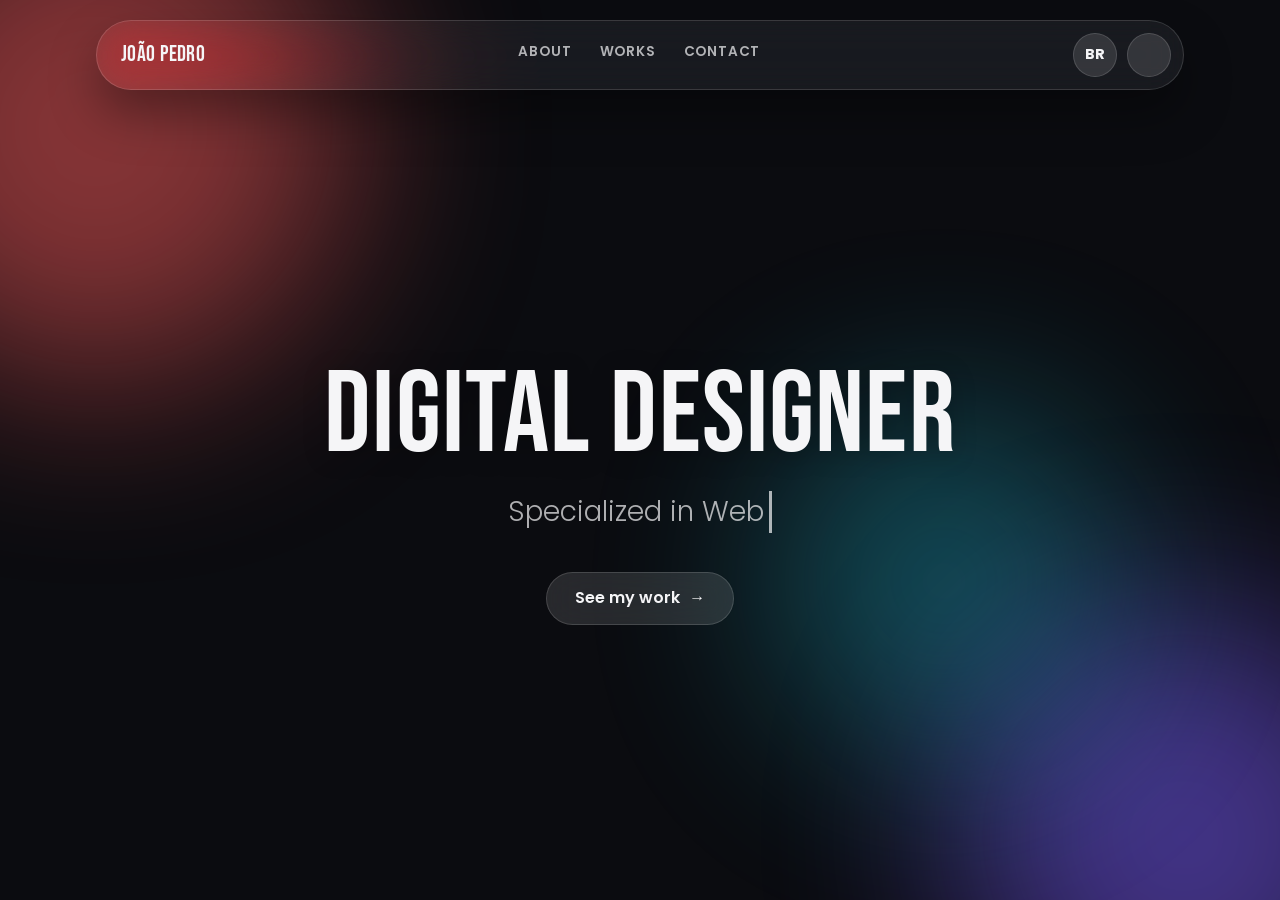
==== index.html @ 646c5cf9 "Redesign completo: glassmorphism, responsividade, timeline de experiencia e ajustes de UX" ====
<!DOCTYPE html>
<html lang="pt-br">

<head>
    <meta charset="UTF-8">
    <meta name="viewport" content="width=device-width, initial-scale=1.0">
    <title>Portfolio - João Pedro</title>
    <link rel="icon" type="image/svg+xml" href="./icons/favicon.svg">
    <meta name="theme-color" content="#ff5c5c">

    <link rel="preconnect" href="https://fonts.googleapis.com">
    <link rel="preconnect" href="https://fonts.gstatic.com" crossorigin>
    <link href="https://fonts.googleapis.com/css2?family=Bebas+Neue&family=Poppins:wght@300;400;500;600;700&display=swap"
        rel="stylesheet">
    <link rel="stylesheet" href="./css/base.css">
    <link rel="stylesheet" href="./css/index.css">
</head>

<body class="dark-theme">
    <div class="aurora-bg" aria-hidden="true">
        <span></span>
        <span></span>
        <span></span>
    </div>

    <div class="background-header">
        <div class="header">
            <a href="index.html" class="nome">
                <h1>João Pedro</h1>
            </a>

            <div class="about">
                <h1 class="About">
                    <a href="about.html">
                        <span class="lang-en">About</span>
                        <span class="lang-pt" style="display: none;">Sobre</span>
                    </a>
                </h1>
                <h1 class="Works">
                    <a href="works.html">
                        <span class="lang-en">Works</span>
                        <span class="lang-pt" style="display: none;">Trabalhos</span>
                    </a>
                </h1>
                <h1 class="Contact">
                    <a href="contact.html">
                        <span class="lang-en">Contact</span>
                        <span class="lang-pt" style="display: none;">Contato</span>
                    </a>
                </h1>
            </div>

            <div class="actions-container">
                <div class="language-toggle">
                    <h1 id="lang-text">BR</h1>
                </div>
                <div class="darkmode">
                    <img class="lua" id="theme-icon" src="./icons/moon.svg" alt="">
                </div>
            </div>
        </div>
    </div>

    <div class="background-text">
        <div class="title-container" data-reveal>
            <h1 class="title">
                <span class="lang-en">Digital Designer</span>
                <span class="lang-pt" style="display: none;">Designer Digital</span>
            </h1>
        </div>

        <div class="subtitle-container" data-reveal>
            <p class="subtitle" id="animated-text-en">
                Specialized in Web Design, UX/UI, and Front End Development.
            </p>
            <p class="subtitle" id="animated-text-pt" style="display: none;">
                Especializado em Web Design, UX/UI e Desenvolvimento Front End.
            </p>
        </div>

        <div class="hero-actions" data-reveal>
            <a href="works.html" class="btn-pill">
                <span class="lang-en">See my work</span>
                <span class="lang-pt" style="display: none;">Ver meus projetos</span>
                <span class="btn-arrow" aria-hidden="true">&rarr;</span>
            </a>
        </div>
    </div>

    <script src="JavaScriptMain.js"></script>
    <script src="JavaScriptHome.js"></script>
</body>

</html>
---- css/base.css ----
/* =========================================================
   BASE.CSS
   Fundação compartilhada por todas as páginas do portfólio:
   reset, tokens de design, tema dark/light, fundo "aurora",
   utilitário de vidro (glassmorphism), navbar flutuante,
   botões circulares (idioma/tema) e animações de entrada.

   Cada página (index/about/works/contact) carrega este
   arquivo primeiro e depois seu próprio CSS só com o que é
   específico daquela página — evita repetir header/nav/tema
   em 4 lugares diferentes.
   ========================================================= */

:root {
    /* Cores de destaque (usadas com moderação em brilhos/hovers) */
    --accent: #ff5c5c;
    --accent-2: #7c5cff;
    --accent-3: #22d3ee;

    /* Raios e espaçamentos */
    --radius-lg: 1.75rem;
    --radius-md: 1rem;
    --radius-full: 999px;
    --blur: 1.25rem;

    /* Vidro (tema escuro é o padrão) */
    --glass-bg: rgba(255, 255, 255, 0.06);
    --glass-bg-strong: rgba(255, 255, 255, 0.12);
    --glass-border: rgba(255, 255, 255, 0.14);
    --glass-shadow: 0 1.5rem 3rem rgba(0, 0, 0, 0.35);

    --text-color: #f5f5f7;
    --text-muted: rgba(245, 245, 247, 0.7);
    --bg-solid: #0b0c10;
}

body.light-theme {
    --glass-bg: rgba(255, 255, 255, 0.5);
    --glass-bg-strong: rgba(255, 255, 255, 0.68);
    --glass-border: rgba(255, 255, 255, 0.75);
    --glass-shadow: 0 1.5rem 3rem rgba(31, 38, 135, 0.15);

    --text-color: #1b1b1f;
    --text-muted: rgba(27, 27, 31, 0.65);
    --bg-solid: #eef0f7;
}

/* =========================================================
   RESET
   ========================================================= */
* {
    margin: 0;
    padding: 0;
    box-sizing: border-box;
}

html {
    -webkit-text-size-adjust: 100%;
    scroll-behavior: smooth;
}

body {
    /* Sem min-height fixo: quem define a altura de cada tela é o
       .background-text (100dvh no desktop, auto quando o conteúdo é
       mais curto no mobile). O fundo "aurora" é fixed, então continua
       cobrindo a tela toda mesmo se o body for mais baixo que ela. */
    width: 100%;
    background-color: var(--bg-solid);
    color: var(--text-color);
    font-family: "Poppins", sans-serif;
    font-weight: 400;
    line-height: 1.5;
    overflow-x: hidden;
    transition: background-color 0.4s ease, color 0.4s ease;
}

h1,
h2,
h3 {
    font-family: "Bebas Neue", sans-serif;
    font-weight: 400;
}

a {
    color: inherit;
}

img {
    max-width: 100%;
    display: block;
}

::selection {
    background: var(--accent);
    color: #fff;
}

/* Scrollbar discreta (Webkit) */
::-webkit-scrollbar {
    width: 0.6rem;
}

::-webkit-scrollbar-track {
    background: transparent;
}

::-webkit-scrollbar-thumb {
    background: var(--glass-border);
    border-radius: var(--radius-full);
}

/* =========================================================
   FUNDO "AURORA" — gradientes animados, sem imagens
   ========================================================= */
.aurora-bg {
    position: fixed;
    inset: 0;
    z-index: -1;
    background-color: var(--bg-solid);
    transition: background-color 0.4s ease;
}

.aurora-bg span {
    position: absolute;
    border-radius: 50%;
    filter: blur(6rem);
    opacity: 0.5;
    will-change: transform;
}

.aurora-bg span:nth-child(1) {
    width: 32rem;
    height: 32rem;
    left: -10rem;
    top: -8rem;
    background: var(--accent);
    animation: auroraFloat1 24s ease-in-out infinite alternate;
}

.aurora-bg span:nth-child(2) {
    width: 28rem;
    height: 28rem;
    right: -8rem;
    bottom: -10rem;
    background: var(--accent-2);
    animation: auroraFloat2 28s ease-in-out infinite alternate;
}

.aurora-bg span:nth-child(3) {
    width: 22rem;
    height: 22rem;
    top: 45%;
    left: 60%;
    background: var(--accent-3);
    opacity: 0.32;
    animation: auroraFloat3 32s ease-in-out infinite alternate;
}

body.light-theme .aurora-bg span {
    opacity: 0.28;
    filter: blur(7rem);
}

@keyframes auroraFloat1 {
    from {
        transform: translate(0, 0) scale(1);
    }

    to {
        transform: translate(5rem, 4rem) scale(1.15);
    }
}

@keyframes auroraFloat2 {
    from {
        transform: translate(0, 0) scale(1);
    }

    to {
        transform: translate(-4rem, -5rem) scale(1.1);
    }
}

@keyframes auroraFloat3 {
    from {
        transform: translate(0, 0) scale(1);
    }

    to {
        transform: translate(-3rem, 3rem) scale(0.9);
    }
}

@media (prefers-reduced-motion: reduce) {

    html {
        scroll-behavior: auto;
    }

    .aurora-bg span {
        animation: none;
    }
}

/* =========================================================
   UTILITÁRIO DE VIDRO
   ========================================================= */
.glass {
    background: var(--glass-bg);
    border: 1px solid var(--glass-border);
    backdrop-filter: blur(var(--blur)) saturate(160%);
    -webkit-backdrop-filter: blur(var(--blur)) saturate(160%);
    box-shadow: var(--glass-shadow);
}

/* =========================================================
   NAVBAR FLUTUANTE
   ========================================================= */
.background-header {
    position: sticky;
    top: 0;
    z-index: 100;
    width: 100%;
    padding: 1.25rem 1.5rem 0;
}

.header {
    max-width: 68rem;
    margin: 0 auto;
    width: 100%;
    display: flex;
    align-items: center;
    gap: 1rem;
    padding: 0.75rem 0.75rem 0.75rem 1.5rem;
    border-radius: var(--radius-full);
    background: var(--glass-bg);
    border: 1px solid var(--glass-border);
    backdrop-filter: blur(var(--blur)) saturate(160%);
    -webkit-backdrop-filter: blur(var(--blur)) saturate(160%);
    box-shadow: var(--glass-shadow);
    transition: background-color 0.4s ease, border-color 0.4s ease;
}

.nome {
    margin-right: auto;
    display: flex;
    align-items: center;
    text-decoration: none;
    color: inherit;
    transition: transform 0.3s ease;
}

.nome:hover {
    transform: scale(1.04);
}

.nome:hover h1 {
    color: var(--accent);
}

.nome:active {
    transform: scale(0.98);
}

.nome h1 {
    font-size: 1.35rem;
    letter-spacing: 0.02em;
    transition: color 0.3s ease;
}

.about {
    position: static;
    transform: none;
    display: flex;
    align-items: center;
    gap: 1.75rem;
}

.about h1 {
    font-size: 0.85rem;
    font-family: "Poppins", sans-serif;
    font-weight: 600;
    letter-spacing: 0.06em;
    text-transform: uppercase;
}

.about h1 a {
    position: relative;
    display: inline-block;
    text-decoration: none;
    color: var(--text-muted);
    cursor: pointer;
    padding-bottom: 0.3rem;
    transition: color 0.3s ease;
}

.about h1 a::after {
    content: "";
    position: absolute;
    left: 0;
    bottom: 0;
    width: 0;
    height: 0.125rem;
    border-radius: var(--radius-full);
    background: var(--accent);
    transition: width 0.3s ease;
}

.about h1:hover a,
.about h1.active a {
    color: var(--text-color);
}

.about h1:hover a::after,
.about h1.active a::after {
    width: 100%;
}

.actions-container {
    display: flex;
    align-items: center;
    gap: 0.6rem;
    margin-left: auto;
}

.language-toggle,
.darkmode {
    cursor: pointer;
    width: 2.75rem;
    height: 2.75rem;
    border-radius: 50%;
    display: flex;
    align-items: center;
    justify-content: center;
    background: var(--glass-bg-strong);
    border: 1px solid var(--glass-border);
    color: var(--text-color);
    transition: transform 0.3s ease, box-shadow 0.3s ease, background-color 0.3s ease;
}

.language-toggle h1 {
    font-family: "Poppins", sans-serif;
    font-size: 0.9rem;
    font-weight: 700;
}

.lua {
    width: 1.1rem;
    height: auto;
    transition: transform 0.4s ease;
}

.language-toggle:hover,
.darkmode:hover {
    transform: scale(1.08);
    box-shadow: 0 0 1.25rem rgba(255, 255, 255, 0.25);
}

body.light-theme .language-toggle:hover,
body.light-theme .darkmode:hover {
    box-shadow: 0 0 1.25rem rgba(124, 92, 255, 0.25);
}

.lua.spin {
    animation: iconSpin 0.5s ease;
}

@keyframes iconSpin {
    from {
        transform: rotate(0deg) scale(0.7);
        opacity: 0.4;
    }

    to {
        transform: rotate(360deg) scale(1);
        opacity: 1;
    }
}

/* =========================================================
   SEÇÃO DE CONTEÚDO PADRÃO (ocupa a tela toda, centralizado)
   ========================================================= */
.background-text {
    position: relative;
    width: 100%;
    min-height: 100vh;
    min-height: 100dvh;
    display: flex;
    flex-direction: column;
    align-items: center;
    justify-content: center;
    text-align: center;
    gap: 1rem;
    padding: 6rem 1.5rem 4rem;
}

.title {
    font-size: clamp(2.75rem, 9vw, 8rem);
    line-height: 1;
    letter-spacing: 0.01em;
    text-shadow: 0 0.25rem 1.5rem rgba(0, 0, 0, 0.25);
}

/* =========================================================
   ANIMAÇÕES DE ENTRADA REUTILIZÁVEIS
   ========================================================= */
[data-reveal] {
    opacity: 0;
    transform: translateY(2rem);
}

[data-reveal].in-view {
    animation: revealUp 0.8s cubic-bezier(0.22, 1, 0.36, 1) forwards;
}

@keyframes revealUp {
    to {
        opacity: 1;
        transform: translateY(0);
    }
}

/* =========================================================
   INDICADOR DE SCROLL — mouse com um ponto que desliza.
   Sempre posicionado para ficar visível sem precisar rolar
   a página (é esse o objetivo dele).
   ========================================================= */
.scroll-indicator {
    display: flex;
    flex-direction: column;
    align-items: center;
    gap: 0.6rem;
    width: fit-content;
    text-decoration: none;
    color: var(--text-muted);
    cursor: pointer;
    transition: color 0.3s ease, transform 0.3s ease;
}

.scroll-indicator:hover {
    color: var(--text-color);
    transform: translateY(0.2rem);
}

.scroll-label {
    font-family: "Poppins", sans-serif;
    font-size: 0.7rem;
    font-weight: 600;
    letter-spacing: 0.12em;
    text-transform: uppercase;
}

.scroll-mouse {
    position: relative;
    display: block;
    width: 1.5rem;
    height: 2.4rem;
    border: 0.125rem solid currentColor;
    border-radius: 1rem;
}

.scroll-dot {
    position: absolute;
    top: 0.35rem;
    left: 50%;
    width: 0.3rem;
    height: 0.3rem;
    border-radius: 50%;
    background: var(--accent);
    transform: translateX(-50%);
    animation: scrollDot 1.8s ease infinite;
}

@keyframes scrollDot {

    0%,
    20% {
        opacity: 1;
        top: 0.35rem;
    }

    80%,
    100% {
        opacity: 0;
        top: 1.4rem;
    }
}

@media (prefers-reduced-motion: reduce) {
    .scroll-dot {
        animation: none;
    }
}

/* =========================================================
   ÍCONES DE CONTATO (rodapé)
   ========================================================= */
.icons-container {
    display: flex;
    justify-content: center;
    align-items: flex-start;
    flex-wrap: wrap;
    gap: 1.5rem;
}

.icon-group {
    display: flex;
    flex-direction: column;
    align-items: center;
    gap: 0.6rem;
}

.icon-label {
    font-family: "Poppins", sans-serif;
    font-size: 0.75rem;
    font-weight: 500;
    letter-spacing: 0.02em;
    color: var(--text-muted);
    transition: color 0.3s ease;
}

.icon-group:hover .icon-label {
    color: var(--text-color);
}

.icon-link {
    width: 3.5rem;
    height: 3.5rem;
    border-radius: 50%;
    display: flex;
    justify-content: center;
    align-items: center;
    /* Fundo branco sólido (não a variável de vidro do tema): os ícones de marca
       (GitHub, e-mail) são escuros e ficavam apagados no vidro escuro do dark mode */
    background: rgba(255, 255, 255, 0.92);
    border: 1px solid rgba(255, 255, 255, 0.5);
    box-shadow: 0 0.4rem 1rem rgba(0, 0, 0, 0.2);
    transition: transform 0.35s cubic-bezier(0.34, 1.56, 0.64, 1), box-shadow 0.3s ease, background-color 0.3s ease;
}

.icon-link:hover {
    transform: scale(1.12) rotate(-6deg);
    background: #fff;
    box-shadow: 0 0.6rem 1.4rem rgba(0, 0, 0, 0.35);
}

.icon-link:active {
    transform: scale(1.02) rotate(0deg);
}

.contact-icon {
    width: 1.5rem;
    height: 1.5rem;
    object-fit: contain;
}

/* =========================================================
   BOTÃO PADRÃO (pílula com seta)
   ========================================================= */
.btn-pill {
    position: relative;
    overflow: hidden;
    display: inline-flex;
    align-items: center;
    justify-content: center;
    gap: 0.6rem;
    white-space: nowrap;
    padding: 0.85rem 1.75rem;
    border-radius: var(--radius-full);
    background: var(--glass-bg-strong);
    border: 1px solid var(--glass-border);
    backdrop-filter: blur(var(--blur));
    -webkit-backdrop-filter: blur(var(--blur));
    color: var(--text-color);
    font-size: 1rem;
    font-weight: 600;
    text-decoration: none;
    cursor: pointer;
    transition: transform 0.3s ease, box-shadow 0.3s ease, background-color 0.3s ease;
}

.btn-pill::before {
    content: "";
    position: absolute;
    top: 0;
    left: -120%;
    width: 60%;
    height: 100%;
    background: linear-gradient(120deg, transparent, rgba(255, 255, 255, 0.35), transparent);
    transition: left 0.6s ease;
    pointer-events: none;
}

.btn-pill:hover {
    transform: translateY(-0.2rem);
    background: var(--glass-border);
    box-shadow: 0 0.75rem 1.75rem rgba(0, 0, 0, 0.3);
}

.btn-pill:hover::before {
    left: 120%;
}

.btn-pill:active {
    transform: translateY(0) scale(0.97);
}

.btn-pill .btn-arrow {
    transition: transform 0.3s ease;
}

.btn-pill:hover .btn-arrow {
    transform: translateX(0.25rem);
}

.btn-pill.static-btn {
    cursor: default;
    pointer-events: none;
}

/* =========================================================
   RESPONSIVIDADE — NAVBAR / SEÇÃO PADRÃO
   ========================================================= */
@media screen and (max-width: 56.25em) {

    /* 900px */
    .background-header {
        padding: 1rem 1rem 0;
    }

    .header {
        flex-wrap: wrap;
        border-radius: var(--radius-lg);
        padding: 1rem;
        row-gap: 0.85rem;
    }

    .nome {
        order: 1;
    }

    .nome h1 {
        font-size: 1.15rem;
    }

    .actions-container {
        order: 2;
    }

    .about {
        order: 3;
        width: 100%;
        justify-content: center;
        gap: 1.25rem;
        flex-wrap: wrap;
    }

    .language-toggle,
    .darkmode {
        width: 2.4rem;
        height: 2.4rem;
    }

    .background-text {
        padding: 8.5rem 1.25rem 3rem;
    }
}

@media screen and (max-width: 24em) {

    /* 384px */
    .background-header {
        padding: 0.75rem 0.5rem 0;
    }

    .header {
        padding: 0.85rem;
    }
}
---- css/index.css ----
/* =========================================================
   INDEX.CSS — Home
   Estilos específicos da Home. Reset, tema, navbar e a seção
   de conteúdo padrão (.background-text / .title) já vêm do
   base.css — aqui só entra o que é único desta página.
   ========================================================= */

/* Compensa a altura real da navbar (que ocupa espaço próprio acima),
   para o hero caber sempre na 1ª tela, sem precisar rolar */
.background-text {
    min-height: calc(100dvh - 8rem);
}

.subtitle {
    font-size: clamp(1.1rem, 2.2vw, 1.75rem);
    font-weight: 300;
    color: var(--text-muted);
    max-width: 40rem;
}

.hero-actions {
    margin-top: 1rem;
}

/* Animação de digitação */
#animated-text-en,
#animated-text-pt {
    display: inline-block;
    overflow: hidden;
    white-space: normal;
    border-right: 0.2rem solid var(--text-color);
    padding-right: 0.3rem;
    animation: blink-cursor 0.7s steps(2, start) infinite;
    max-width: 100%;
    word-wrap: break-word;
}

@keyframes blink-cursor {
    from {
        border-right-color: var(--text-color);
    }

    to {
        border-right-color: transparent;
    }
}

@media screen and (max-width: 30em) {

    /* 480px */
    #animated-text-en,
    #animated-text-pt {
        border-right-width: 0.15rem;
    }
}
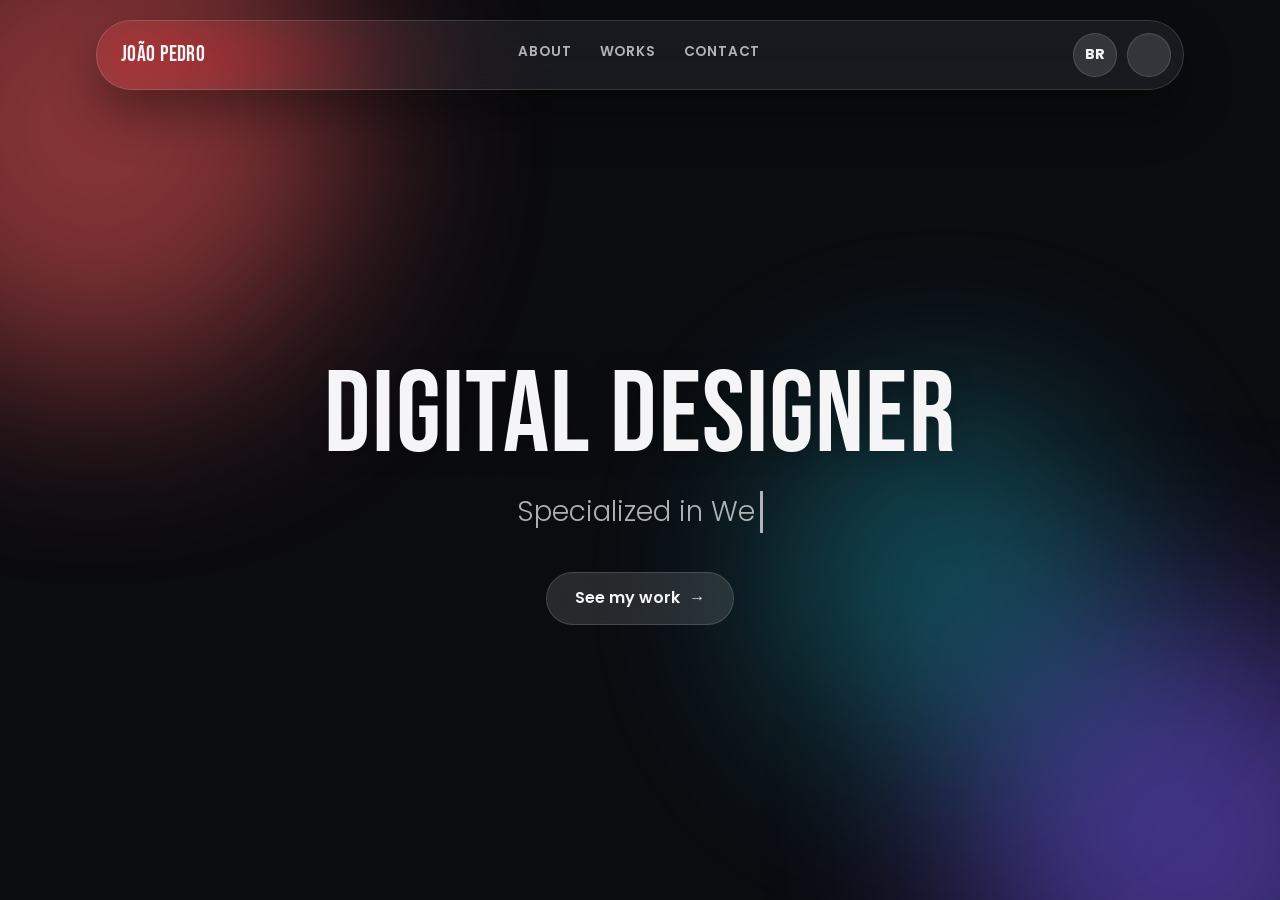
==== commit 450b2e68: "Adiciona meta tags Open Graph e imagem de preview para redes sociais/LinkedIn" ====
--- a/index.html
+++ b/index.html
@@ -7,6 +7,20 @@
     <title>Portfolio - João Pedro</title>
     <link rel="icon" type="image/svg+xml" href="./icons/favicon.svg">
     <meta name="theme-color" content="#ff5c5c">
+
+    <meta name="description"
+        content="Portfólio de João Pedro — Desenvolvedor Front-End especializado em Web Design, UX/UI e dashboards em Grafana.">
+    <meta property="og:type" content="website">
+    <meta property="og:url" content="https://joaopmattos.github.io/Portfolio-V2/">
+    <meta property="og:title" content="João Pedro — Digital Designer & Front-End Developer">
+    <meta property="og:description"
+        content="Especializado em Web Design, UX/UI e Desenvolvimento Front-End. Confira meus projetos.">
+    <meta property="og:image" content="https://joaopmattos.github.io/Portfolio-V2/src/og-image.jpg">
+    <meta name="twitter:card" content="summary_large_image">
+    <meta name="twitter:title" content="João Pedro — Digital Designer & Front-End Developer">
+    <meta name="twitter:description"
+        content="Especializado em Web Design, UX/UI e Desenvolvimento Front-End. Confira meus projetos.">
+    <meta name="twitter:image" content="https://joaopmattos.github.io/Portfolio-V2/src/og-image.jpg">
 
     <link rel="preconnect" href="https://fonts.googleapis.com">
     <link rel="preconnect" href="https://fonts.gstatic.com" crossorigin>
